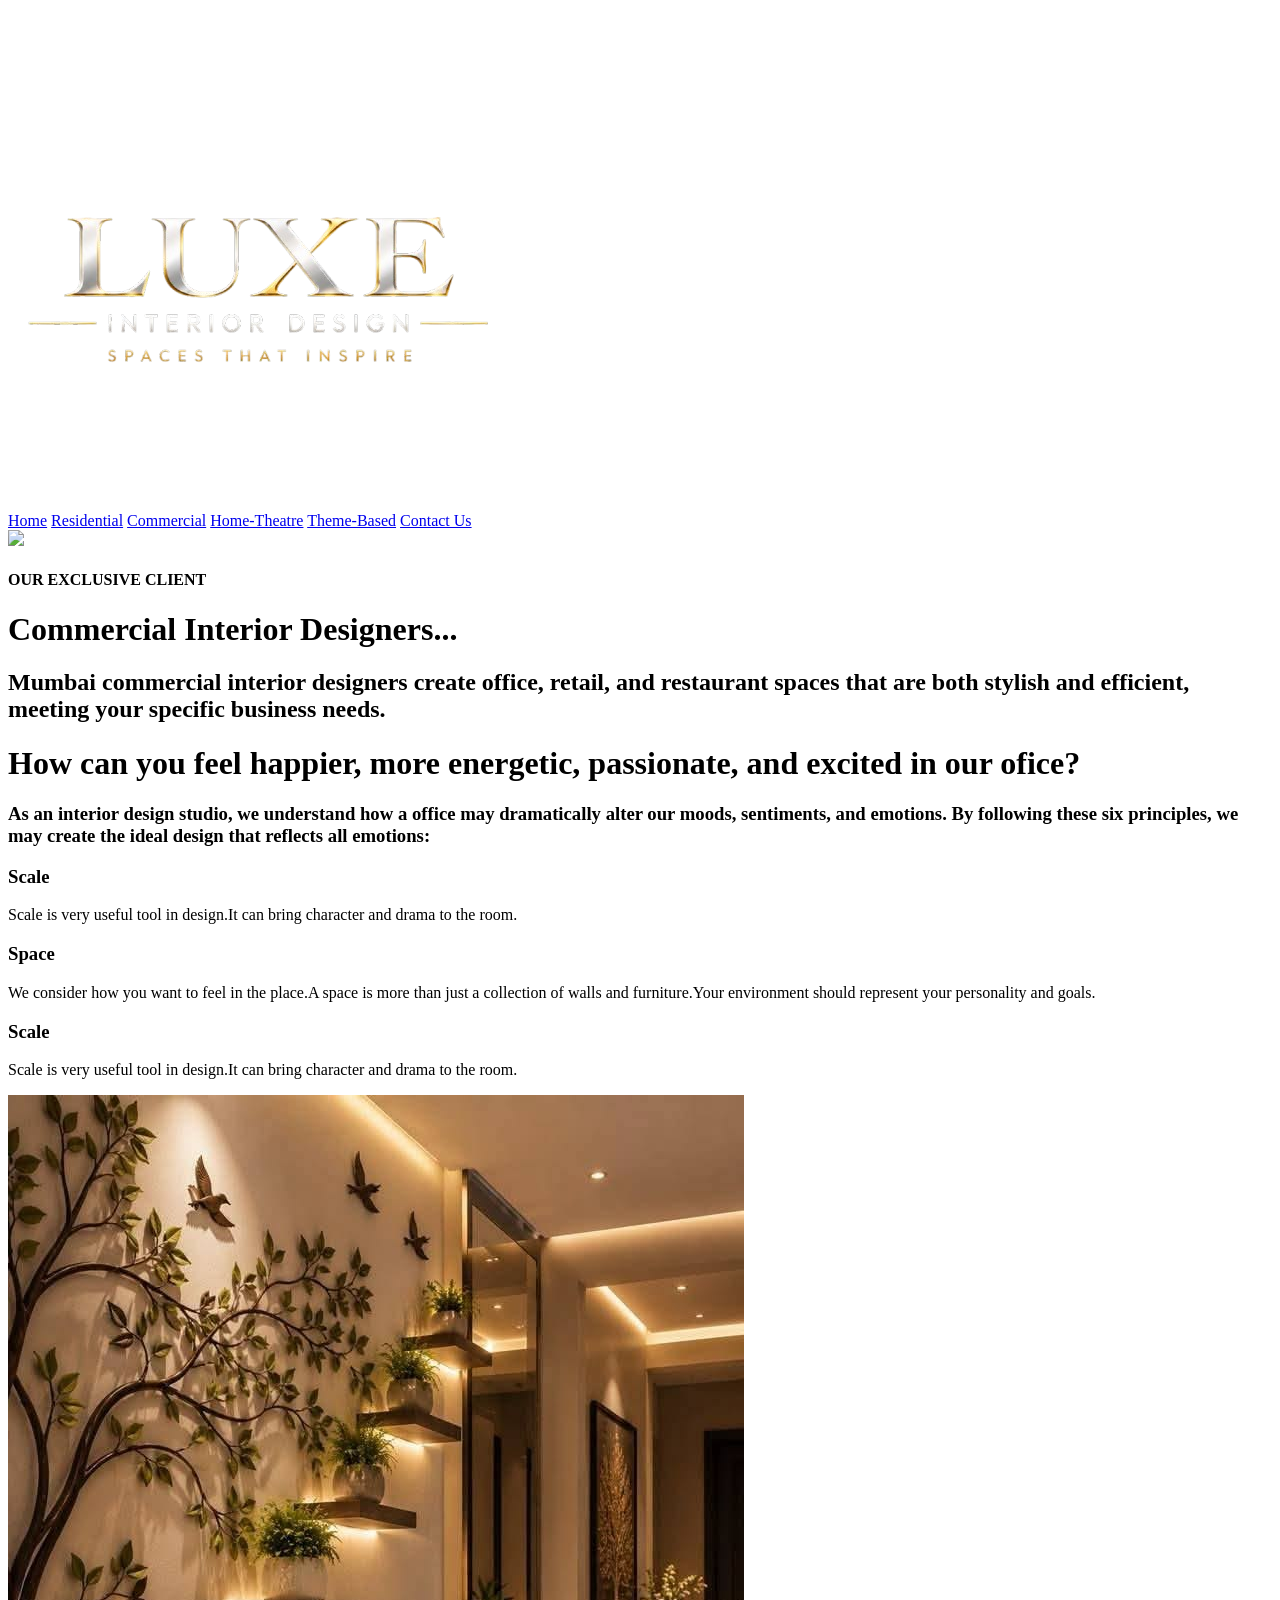
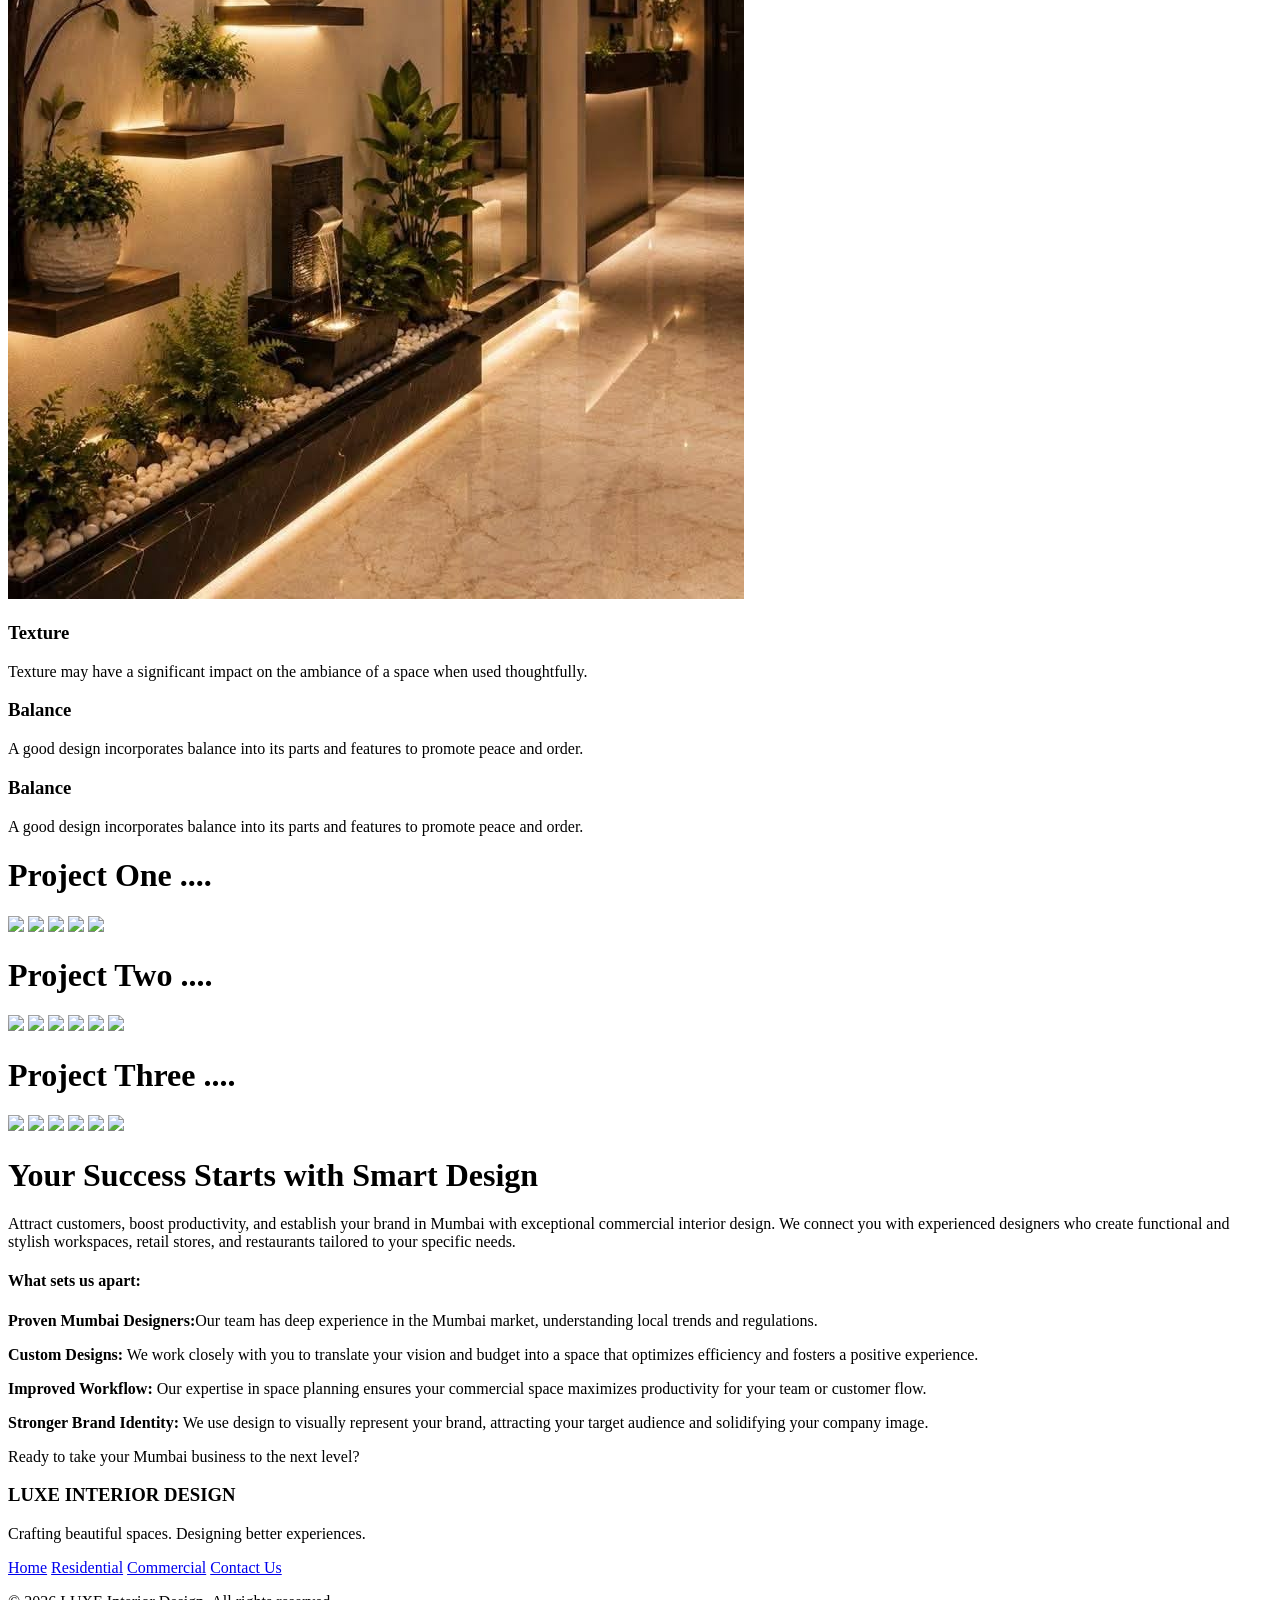
==== commercial.html @ b3903a3c "Add files via upload" ====
<!DOCTYPE html>
<html>
<head>
    
    <title></title>
    <link rel="stylesheet" type="text/css" href="Commercial.css">
    <script src="https://kit.fontawesome.com/6a584c90fd.js" crossorigin="anonymous"></script>
</head>
<body>
    <header class="navbar">

        <!-- Logo -->

        <a href="index.html" class="logo">
        <img src="fix2.png" alt="LUXE Interior Design">
    </a>

        <!-- Navigation Links -->
        <nav class="nav-links">
            <a href="index.html">Home</a>
        <a href="Residential.html">Residential</a>
        <a href="Commercial.html">Commercial</a>
        <a href="Home-Theatre.html">Home-Theatre</a>
        <a href="Theme-Based.html">Theme-Based</a>
        <a href="contact.html">Contact Us</a>
        </nav>


    </header>
     <img src="https://ikbdesignstudio.com/wp-content/uploads/2023/03/hp1-slider-1.jpg"class="mainimg"> 
     <h4 class="name1">OUR EXCLUSIVE CLIENT</h4>
     <h1 class="name2">Commercial Interior Designers...</h1>
     <h2 class="name3">Mumbai commercial interior designers create office, retail, and restaurant spaces that are both stylish and efficient, meeting your specific business needs.</h2>

     <div class="main2">
         <h1>How can you feel happier, more energetic, passionate, and excited in our ofice?</h1>

         <h3>As an interior design studio, we understand how a office may dramatically alter our moods, sentiments, and emotions. By following these six principles, we may create the ideal design that reflects all emotions:</h3>
     </div>

     <div class="main3">
        <div class="main3m">
            <div class="main3m1">
                <div class="b1">
                    <i class="fa-brands fa-schlix rohit5"></i>
                    <h3>Scale</h3>
                    <p>Scale is very useful tool in design.It can bring character and drama to the room.</p>
                </div>
                <div class="b2">
                    <i class="fa-solid fa-pen-ruler rohit"></i>
                    <h3>Space</h3>
                    <p>We consider how you want to feel in the place.A space is more than just a collection of walls and furniture.Your environment should represent your personality and goals.</p>

                    
                </div>
                <div class="b3">
                    <i class="fa-solid fa-ruler-combined rohit1"></i>
                    <h3>Scale</h3>
                    <p>Scale is very useful tool in design.It can bring character and drama to the room.</p>
                </div>
            </div>
            <div class="main3m2">
                <img src="interiar design.jpeg" class="m3i1">
            </div>
            <div class="main3m3">
                <div class="b4">
                    <i class="fa-solid fa-trowel-bricks rohit2"></i>
                    <h3>Texture</h3>
                    <p>Texture may have a significant impact on the ambiance of a space when used thoughtfully.</p>
                </div>
                <div class="b5">
                    <i class="fa-solid fa-scale-unbalanced-flip rohit3"></i>
                    <h3>Balance</h3>
                    <p>A good design incorporates balance into its parts and features to promote peace and order.</p>
                </div>
                <div class="b6">
                    <i class="fa-solid fa-hand-holding-dollar rohit4"></i>
                    <h3>Balance</h3>
                    <p>A good design incorporates balance into its parts and features to promote peace and order.</p>
                </div>
            </div>
        </div>
         
     </div>

     <div class="main4">
                 <div class="m41">
             <h1>Project One  ....</h1>
         </div>
         <img src="https://ikbdesignstudio.com/wp-content/uploads/2024/03/corporate-3.jpeg "class="m4top3">
         <img src="https://ikbdesignstudio.com/wp-content/uploads/2024/03/corporate-2.jpeg "class="m4top3">
         <img src="https://ikbdesignstudio.com/wp-content/uploads/2024/03/corporate-1.jpeg "class="m4top3">
         <img src="https://ikbdesignstudio.com/wp-content/uploads/2024/03/corporate-4.jpeg"class="m4bot2">
         <img src="https://ikbdesignstudio.com/wp-content/uploads/2024/03/corporate-5.jpeg"class="m4bot2">


     </div>

     <div class="main5">
                 <div class="m51">
             <h1>Project Two  ....</h1>
         </div>
         <img src="https://ikbdesignstudio.com/wp-content/uploads/2025/01/IKB-Design-Studio-Commercial-Projects-3.jpg "class="m5top3">
         <img src="https://ikbdesignstudio.com/wp-content/uploads/2025/01/IKB-Design-Studio-Commercial-Projects-4.jpg "class="m5top3">
         <img src="https://ikbdesignstudio.com/wp-content/uploads/2025/01/IKB-Design-Studio-Commercial-Projects-5.jpg "class="m5top3">
         <img src="https://ikbdesignstudio.com/wp-content/uploads/2025/01/IKB-Design-Studio-Commercial-Projects-6-682x1024.jpg"class="m5bot3">
         <img src="https://ikbdesignstudio.com/wp-content/uploads/2025/01/IKB-Design-Studio-Commercial-Projects-1.jpg"class="m5bot3">
         <img src="https://ikbdesignstudio.com/wp-content/uploads/2025/01/IKB-Design-Studio-Commercial-Projects-2.jpg"class="m5bot3">


     </div>

     <div class="main6">
                 <div class="m61">
             <h1>Project Three  ....</h1>
         </div>
         <img src="https://ikbdesignstudio.com/wp-content/uploads/2025/01/IKB-Design-Studio-Commercial-Projects-3.jpg "class="m6top3">
         <img src="https://ikbdesignstudio.com/wp-content/uploads/2025/01/IKB-Design-Studio-Commercial-Projects-4.jpg "class="m6top3">
         <img src="https://ikbdesignstudio.com/wp-content/uploads/2025/01/IKB-Design-Studio-Commercial-Projects-5.jpg "class="m6top3">
         <img src="https://ikbdesignstudio.com/wp-content/uploads/2025/01/IKB-Design-Studio-Commercial-Projects-6-682x1024.jpg"class="m6bot3">
         <img src="https://ikbdesignstudio.com/wp-content/uploads/2025/01/IKB-Design-Studio-Commercial-Projects-1.jpg"class="m6bot3">
         <img src="https://ikbdesignstudio.com/wp-content/uploads/2025/01/IKB-Design-Studio-Commercial-Projects-2.jpg"class="m6bot3">


     </div>
     <div class="main7">
         <div class="m7m">
             <h1>Your Success Starts with Smart Design</h1>
             <p class="m7mp">Attract customers, boost productivity, and establish your brand in Mumbai with exceptional commercial interior design. We connect you with experienced designers who create functional and stylish workspaces, retail stores, and restaurants tailored to your specific needs.</p>
             <h4>What sets us apart:</h4>
             <p class="m7mp2"><b>Proven Mumbai Designers:</b>Our team has deep experience in the Mumbai market, understanding local trends and regulations.</p>
             <p class="m7mp2"><b>Custom Designs:</b> We work closely with you to translate your vision and budget into a space that optimizes efficiency and fosters a positive experience.</p>

             <p class="m7mp2"><b>Improved Workflow: </b>Our expertise in space planning ensures your commercial space maximizes productivity for your team or customer flow.</p>
             <p class="m7mp2"><b>Stronger Brand Identity:</b> We use design to visually represent your brand, attracting your target audience and solidifying your company image.</p>
             <div class="m7m2">
                 <p>Ready to take your Mumbai business to the next level?</p>
             </div>
         </div>
     </div>

     <!-- FOOTER -->
   <footer class="site-footer">

        <h3>LUXE INTERIOR DESIGN</h3>

        <p>Crafting beautiful spaces. Designing better experiences.</p>

        <div class="footer-links">
            <a href="index.html">Home</a>
            <a href="Residential.html">Residential</a>
            <a href="Commercial.html">Commercial</a>
            <a href="contact.html">Contact Us</a>        </div>

        <p class="copyright">
            © 2026 LUXE Interior Design. All rights reserved.
        </p>

    </footer>




</body>
</html>
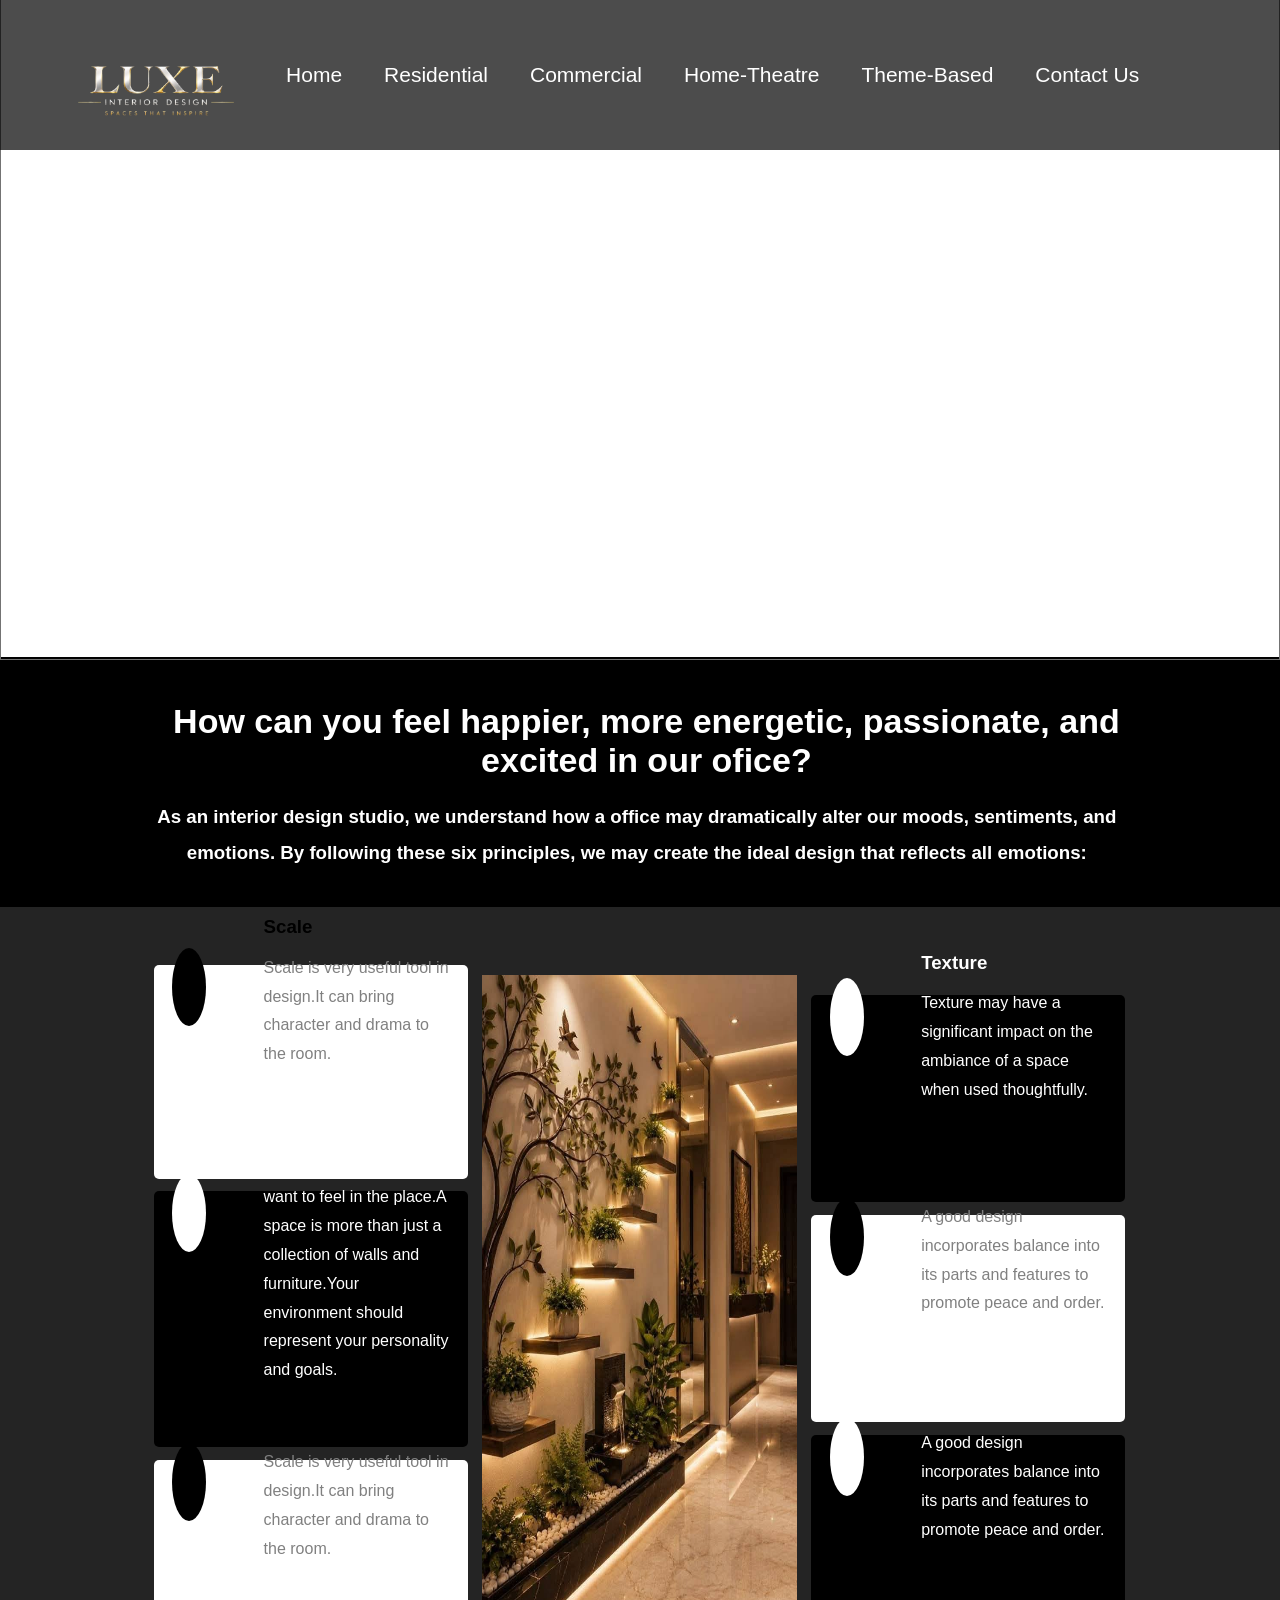
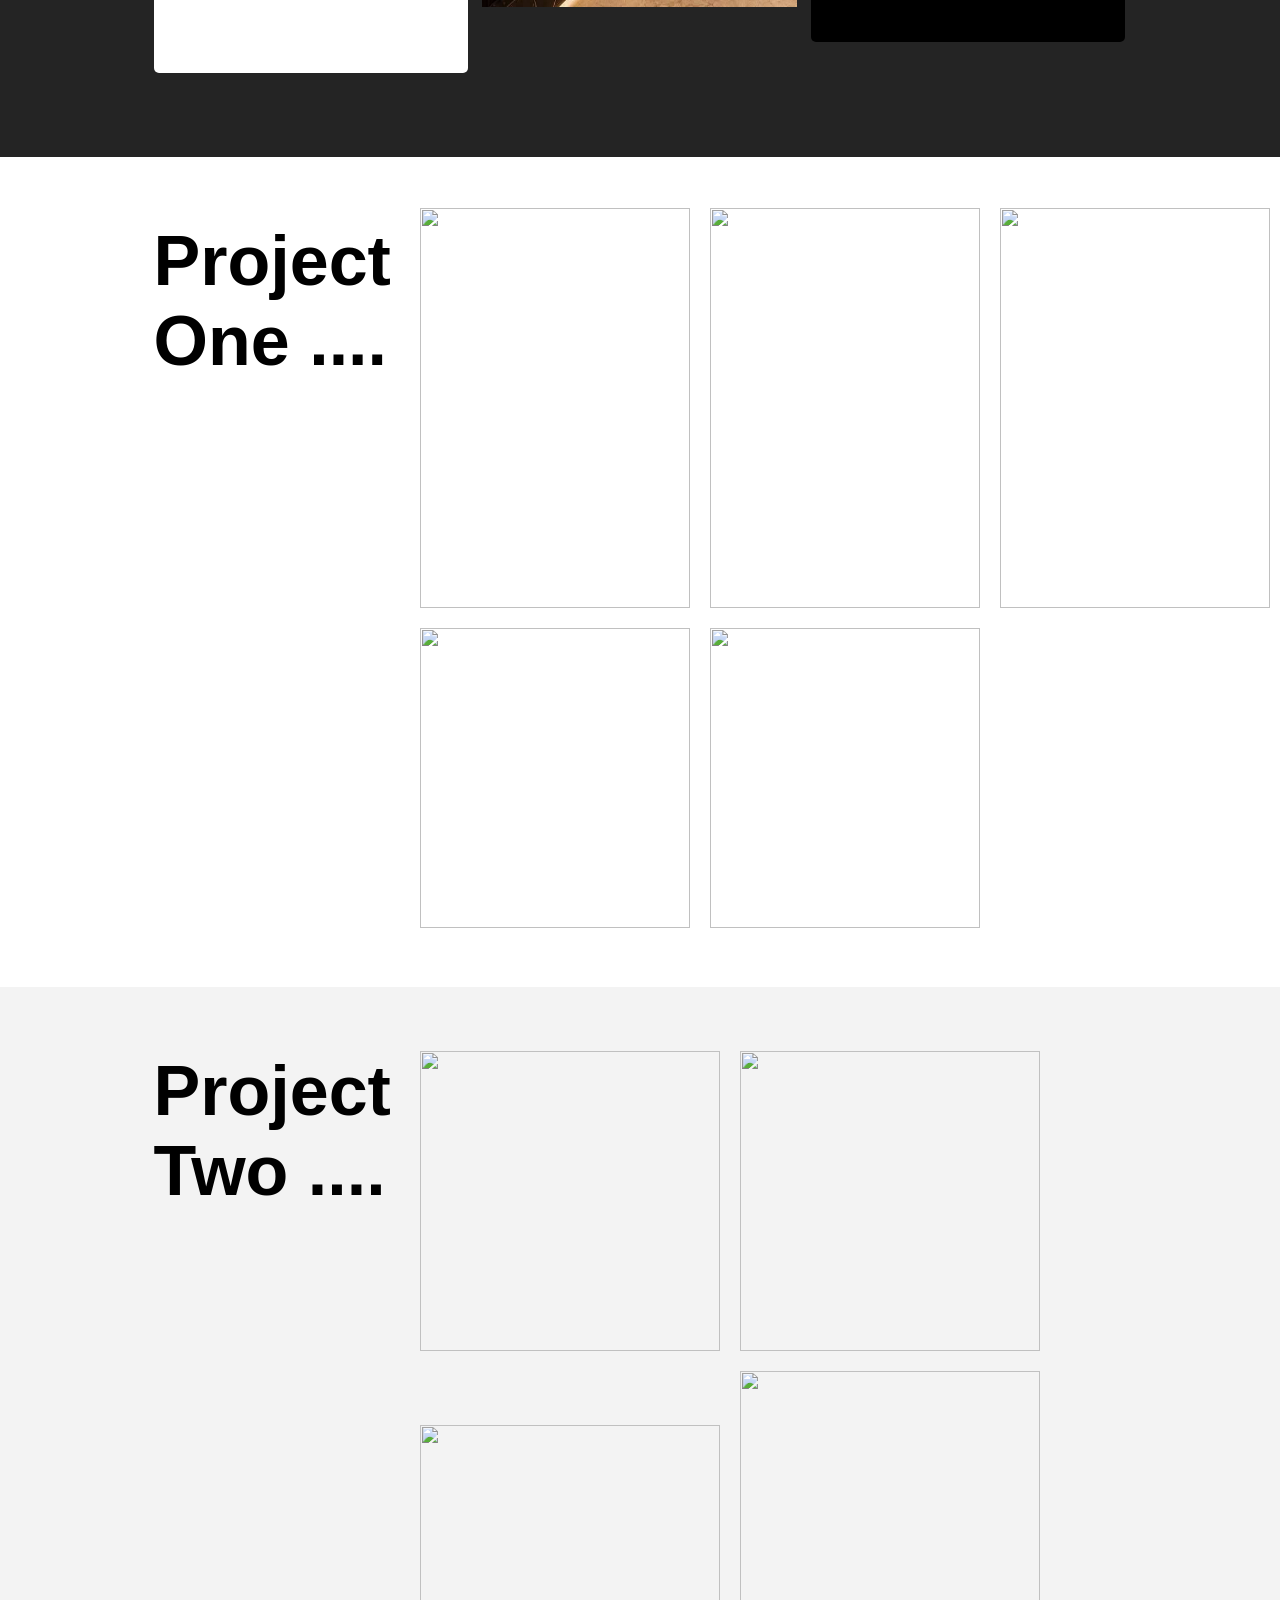
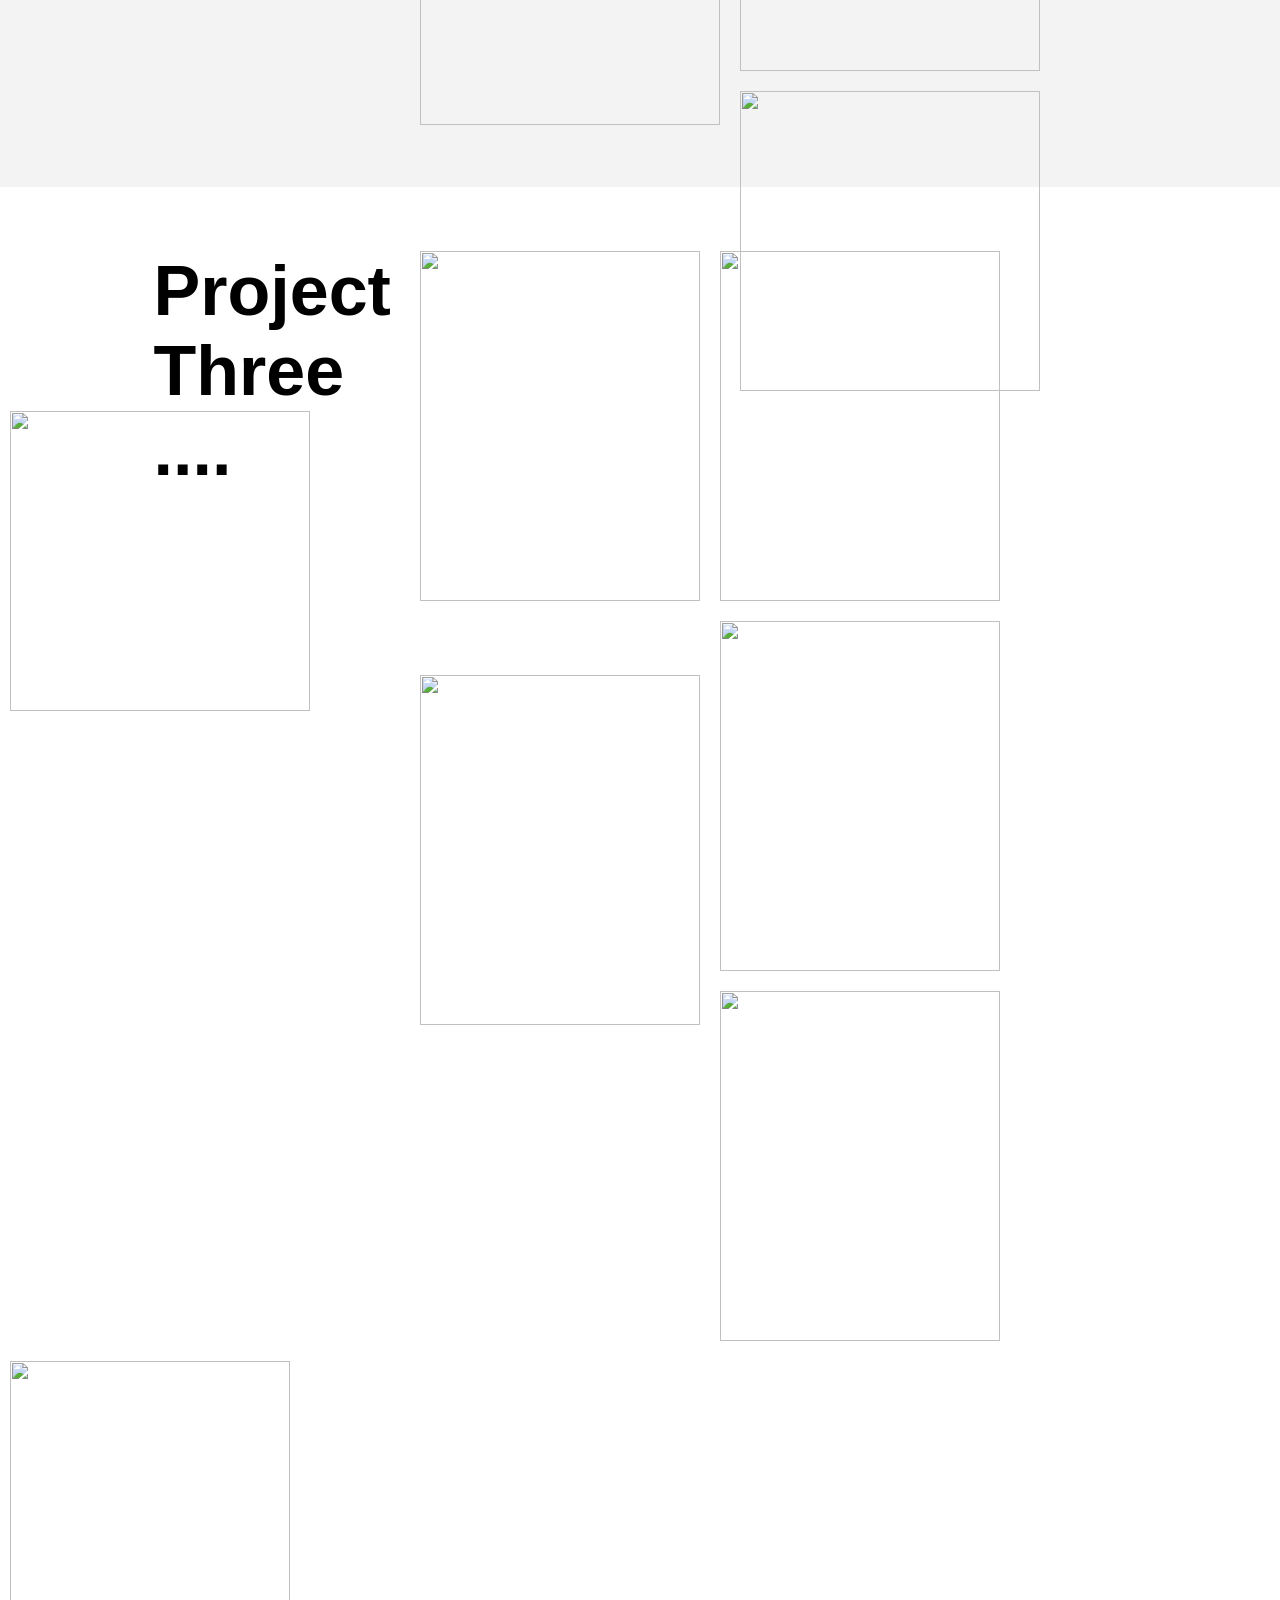
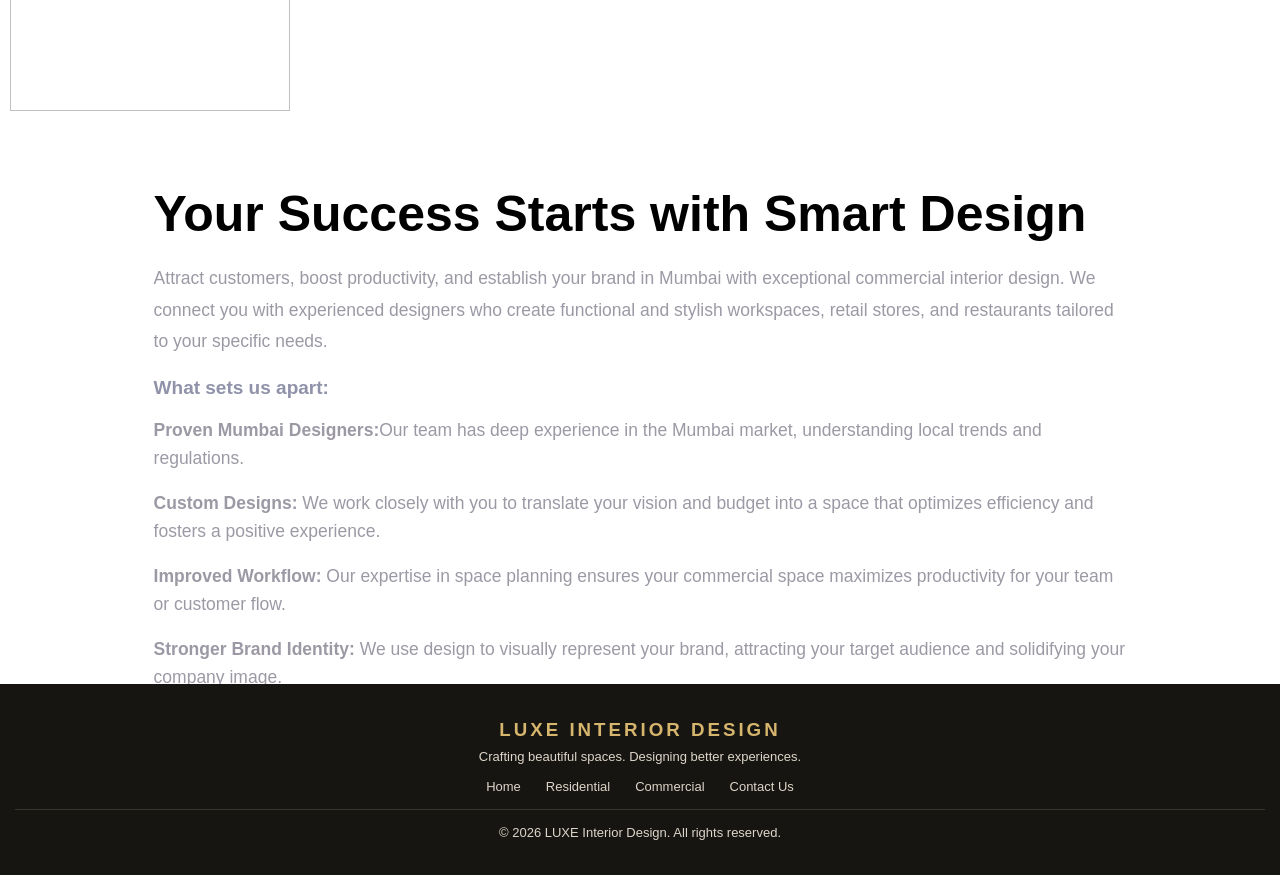
==== commit dbab8098: "Add files via upload" ====
--- a/commercial.html
+++ b/commercial.html
@@ -3,7 +3,7 @@
 <head>
     
     <title></title>
-    <link rel="stylesheet" type="text/css" href="Commercial.css">
+    <link rel="stylesheet" type="text/css" href="commercial.css">
     <script src="https://kit.fontawesome.com/6a584c90fd.js" crossorigin="anonymous"></script>
 </head>
 <body>
--- a/commercial.css
+++ b/commercial.css
@@ -0,0 +1,645 @@
+* {
+    margin: 0;
+    padding: 0;
+    box-sizing: border-box;
+}
+
+body {
+    font-family: Arial, Helvetica, sans-serif;
+}
+
+/* Navbar */
+.navbar {
+    width: 100%;
+    height: 150px;
+    padding: 25px 11%;
+    display: flex;
+    align-items: flex-start;
+    justify-content: space-between;
+    position: absolute;
+    top: 0;
+    left: 0;
+    z-index: 10;
+    background-color: rgba(0, 0, 0, 0.7);
+
+}
+
+/* Logo */
+.logo {
+    width:170px;
+    height: 170px;
+    margin-top:-3%;
+    display: flex;
+    border-radius:10%;
+    margin-left:-7%;
+    align-items: center;
+    justify-content: center;
+    flex-shrink: 0;
+}
+
+.logo img {
+    width: 100%;
+    height: 100%;
+    object-fit: contain;
+    display: block;
+}
+
+/* Navigation */
+.nav-links {
+    display: flex;
+    align-items: center;
+    gap: 42px;
+    padding-top: 38px;
+}
+
+.nav-links a {
+    color: white;
+    text-decoration: none;
+    font-size: 21px;
+    font-weight: 500;
+    white-space: nowrap;
+    transition: color 0.3s;
+}
+
+.nav-links a:hover {
+    color: #c9a45c;
+}
+.mainimg{
+    height:1000px;
+    width:100%;
+    margin-top: -340px;
+    filter:brightness(60%);
+}
+.name1{
+   position: absolute;
+   margin-top: -31%;
+   margin-left:44%;
+   color: white; 
+}
+.name2{
+    position: absolute;
+    color: white;
+    margin-top: -28%;
+    font-size: 69px;
+    margin-left: 11%;
+    margin-right: 10%;
+    font-family:arial;
+    text-align: center;
+    
+    
+}
+.name3{
+    color: white;
+    position: absolute;
+    margin-top: -15%;
+    text-align: center;
+    margin-left:6%;
+    margin-right:7%;
+    line-height:1.8;
+    font-family: Arial;
+}
+.main2{
+    height:250px;
+    width:100%;
+    margin-top: -7px;
+    background-color: black;
+}
+.main2 h1{
+    color: white;
+    font-size: 34px;
+    margin-left: 9%;
+    margin-right:8%;
+    padding-top: 3.5%;
+    font-family: Montserrat, sans-serif;
+    text-align: center;
+}
+.main2 h3{
+    color: white;
+    padding-top:1.5%;
+    text-align: center;
+    margin-left: 11.5%;
+    margin-right:12%;
+    line-height:1.9;
+
+
+}
+    .main3{
+        height:850px;
+        width: 100%;
+        float: left;
+        background-color: #242424;
+    }
+    .main3m{
+        height:93%;
+        width:76%;
+        float:left;
+        margin-left: 12%;
+        
+        
+    }
+    .main3m1{
+        height:90%;
+        width:32.3%;
+        margin-top:6%;
+        float:left;
+        
+
+    }
+    .main3m2{
+        height:80%;
+        width:32.3%;
+        margin-top:7%;
+        float:left;
+        margin-left: 1.5%;
+        
+
+    }
+    .main3m3{
+        height:82%;
+        width:32.3%;
+        margin-top:9%;
+        float:left;
+        margin-left: 1.5%;
+        
+
+    }
+    .b1{
+        height:30%;
+        width:100%;
+        background-color: white;
+        border-radius:5px;
+    }
+    .b2{
+        height:36%;
+        width:100%;
+        margin-top: 4%;
+        background-color: black;
+        border-radius:5px;
+    }
+    .b3{
+        height:30%;
+        width:100%;
+        margin-top: 4%;
+        background-color: white;
+        border-radius:5px;
+    }
+    .b4{
+        height:32%;
+        width:100%;
+        background-color: black;
+        border-radius:5px;
+    }
+    .b5{
+        height:32%;
+        width:100%;
+        margin-top: 4%;
+        background-color: white;
+        border-radius:5px;
+    }
+    .b6{
+        height:32%;
+        width:100%;
+        margin-top: 4%;
+        background-color:black;
+        border-radius:5px;
+    }
+    .m3i1{
+        height:100%;
+        width:100%;
+        background-size:cover;
+    }
+    .b1 img{
+        height:70px;
+        width: 70px;
+        border-radius: 50%;
+        border:2px solid red;
+        background-color: ;
+        color: white;
+        
+
+
+    }
+    .rohit{
+       
+        font-size: 40px;
+        padding:17px;
+        color: black;
+        margin-top: 25%;
+        margin-left:6%;
+        border-radius: 50%;
+        background-color: white;
+    }
+    .b2 h3{
+        color: white;
+        margin-left: 35%;
+        margin-top:-38%;
+    }
+    .b2 p{
+        color: white;
+        font-size: 16px;
+        line-height: 1.8;
+        margin-left: 35%;
+        margin-top: 5%;
+        margin-right:6%;
+    }
+    .b2 p:hover{
+        color: grey;
+    }
+    .rohit:hover{
+        background-color: grey;
+    } 
+    .rohit1{
+       
+        font-size: 40px;
+        padding:17px;
+        color: white;
+        margin-top: 20%;
+        margin-left:6%;
+        border-radius: 50%;
+        background-color: black;
+    }
+    .b3 h3{
+        color: black;
+        margin-left: 35%;
+        margin-top:-30%;
+    }
+    .b3 p{
+        color: grey;
+        font-size: 16px;
+        line-height: 1.8;
+        margin-left: 35%;
+        margin-top: 5%;
+        margin-right:6%;
+    }
+    .b3 p:hover{
+        color: black;
+    }
+    .rohit1:hover{
+        background-color: white;
+        color: black;
+        border: 1.5px solid black;
+    }
+    .rohit2{
+       
+        font-size: 40px;
+        padding:17px;
+        color: black;
+        margin-top: 18%;
+        margin-left:6%;
+        border-radius: 50%;
+        background-color: white;
+    }
+    .b4 h3{
+        color: white;
+        margin-left: 35%;
+        margin-top:-28%;
+    }
+    .b4 p{
+        color: white;
+        font-size: 16px;
+        line-height: 1.8;
+        margin-left: 35%;
+        margin-top: 5%;
+        margin-right:6%;
+    }
+    .b4 p:hover{
+        color: grey;
+    }
+    .rohit2:hover{
+        background-color: grey;
+    }
+    .rohit3{
+       
+        font-size: 40px;
+        padding:17px;
+        color: white;
+        margin-top: 20%;
+        margin-left:6%;
+        border-radius: 50%;
+        background-color: black;
+    }
+    .b5 h3{
+        color: black;
+        margin-left: 35%;
+        margin-top:-30%;
+    }
+    .b5 p{
+        color: grey;
+        font-size: 16px;
+        line-height: 1.8;
+        margin-left: 35%;
+        
+        margin-right:6%; 
+        margin-top: 5%;
+    }
+    .b5 p:hover{
+        color: black;
+    }
+    .rohit3:hover{
+        background-color: white;
+        color: black;
+        border: 1.5px solid black;
+    } 
+    .rohit4{
+       
+        font-size: 40px;
+        padding:17px;
+        color: black;
+    margin-top: 18%;
+    margin-left:6%;
+    border-radius: 50%;
+    background-color: white;
+}
+.b6 h3{
+    color: white;
+    margin-left: 35%;
+    margin-top:-28%;
+}
+.b6 p{
+    color: white;
+    font-size: 16px;
+    line-height: 1.8;
+    margin-left: 35%;
+    margin-top: 5%;
+    margin-right:6%;
+}
+.b6 p:hover{
+    color: grey;
+}
+.rohit4:hover{
+    background-color: grey;
+}
+.rohit5{
+   
+    font-size: 40px;
+    padding:17px;
+    color: white;
+    margin-top: 20%;
+    margin-left:6%;
+    border-radius: 50%;
+    background-color: black;
+}
+.b1 h3{
+    color: black;
+    margin-left: 35%;
+    margin-top:-30%;
+}
+.b1 p{
+    color: grey;
+    font-size: 16px;
+    line-height: 1.8;
+    margin-left: 35%;
+    margin-top: 5%;
+    margin-right:6%;
+}
+.b1 p:hover{
+    color: black;
+}
+.rohit5:hover{
+    background-color: white;
+    color: black;
+    border: 1.5px solid black;
+}
+.main4{
+    height:830px;
+    width:100%;
+    
+}
+.m41{
+    height:100%;
+    width:20%;
+    float: left;
+    margin-left: 12%;
+    padding-top: 5%;
+    
+    
+}
+.m41 h1{
+    font-size: 70px;
+    float: left;
+
+}
+.m4top3{
+    height:400px;
+    width: 270px;
+    float:left;
+    margin: 10px;
+    margin-top:4%;
+}
+.m4bot2{
+    height:300px;
+    width: 270px;
+    float:left;
+    margin: 10px;
+    
+}
+
+.main5{
+    height:800px;
+    width:100%;
+    float: left;
+    background-color: #f3f3f3;
+    
+}
+.m51{
+    height:100%;
+    width:20%;
+    float: left;
+    margin-left: 12%;
+    padding-top: 5%;
+    
+    
+}
+.m51 h1{
+    font-size: 70px;
+    float: left;
+
+}
+.m5top3{
+    height:300px;
+    width: 300px;
+    float:left;
+    margin: 10px;
+    margin-top:5%;
+}
+.m5bot3{
+    height:300px;
+    width: 300px;
+    float:left;
+    margin: 10px;
+    
+}
+
+.main6{
+    height:800px;
+    width:100%;
+   
+    
+}
+.m61{
+    height:100%;
+    width:20%;
+    float: left;
+    margin-left: 12%;
+    padding-top: 5%;
+    
+    
+}
+.m61 h1{
+    font-size: 70px;
+    float: left;
+
+}
+.m6top3{
+    height:350px;
+    width: 280px;
+    float:left;
+    margin: 10px;
+    margin-top:5%;
+    hover scale: 20px grey;
+}
+.m6bot3{
+    height:350px;
+    width: 280px;
+    float:left;
+    margin: 10px;
+    
+}
+.main7{
+    height:570px;
+    width:100%;
+    
+}
+.m7m{
+    height: 70%;
+    width:76%;
+    float: left;
+    margin-left: 12%;
+    margin-top: 5%;
+   
+}
+.m7m h1{
+    font-size: 50px;
+
+}
+.m7mp{
+    color: #9c99a5;
+    font-size: 17.5px;
+    line-height:1.8;
+    font-family: Arial;
+    margin-top: 20px;
+}
+.m7m h4{
+    font-size:19px;
+    color: #8f92a9;
+    font-family: Arial;
+    margin-top: 19px;
+
+}
+.m7mp2{
+    color:#9c99a5;
+    font-size: 17.5px;
+    font-family: Arial;
+    margin-top: 17px;
+    line-height:1.6;
+}
+.m7m2{
+    height: 50px;
+    width:50%;
+    float: left;
+    margin-left: 25%;
+    margin-top: 35px;
+    border-radius: 5px;
+    background-color: #494443;
+}
+.m7m2:hover{
+    background-color: black;
+}
+.m7m2 p{
+    color: white;
+    font-size: 18px;
+    font-weight: bold;
+    text-align: center;
+    padding-top:17px;
+}
+.site-footer {
+    width:100%;
+    padding: 35px 15px;
+    float: left;
+    margin-top: 100px;
+    text-align: center;
+    background: #171512;
+    color: #ddd5c8;
+}
+
+.site-footer h3 {
+    letter-spacing: 3px;
+    color: #d6b56d;
+    margin-bottom: 8px;
+}
+
+.site-footer p {
+    font-size: 13px;
+}
+
+.footer-links {
+    display: flex;
+    justify-content: center;
+    gap: 25px;
+    margin: 15px 0;
+    flex-wrap: wrap;
+}
+
+.footer-links a {
+    color: #ddd5c8;
+    text-decoration: none;
+    font-size: 13px;
+}
+
+.footer-links a:hover {
+    color: #d6b56d;
+}
+
+.copyright {
+    border-top: 1px solid #39342d;
+    padding-top: 15px;
+    margin-top: 15px;
+}
+
+
+.social-links {
+    display: flex;
+    align-items: center;
+    gap: 25px;
+}
+
+.social-links a {
+    width: 28px;
+    height: 28px;
+    display: flex;
+    align-items: center;
+    justify-content: center;
+    color: #d0d0d0;
+    font-size: 23px;
+    font-weight: bold;
+    text-decoration: none;
+    transition: color 0.3s ease;
+}
+
+.social-links a:hover {
+    color: #fff;
+}
+
+.footer-bottom {
+    width: 100%;
+    background: #000;
+    color: #fff;
+}
+
+.footer-bottom-inner {
+    max-width: 1440px;
+    margin: 0 auto;
+    padding: 27px 25px;
+    font-size: 18px;
+    font-weight: 600;
+}
